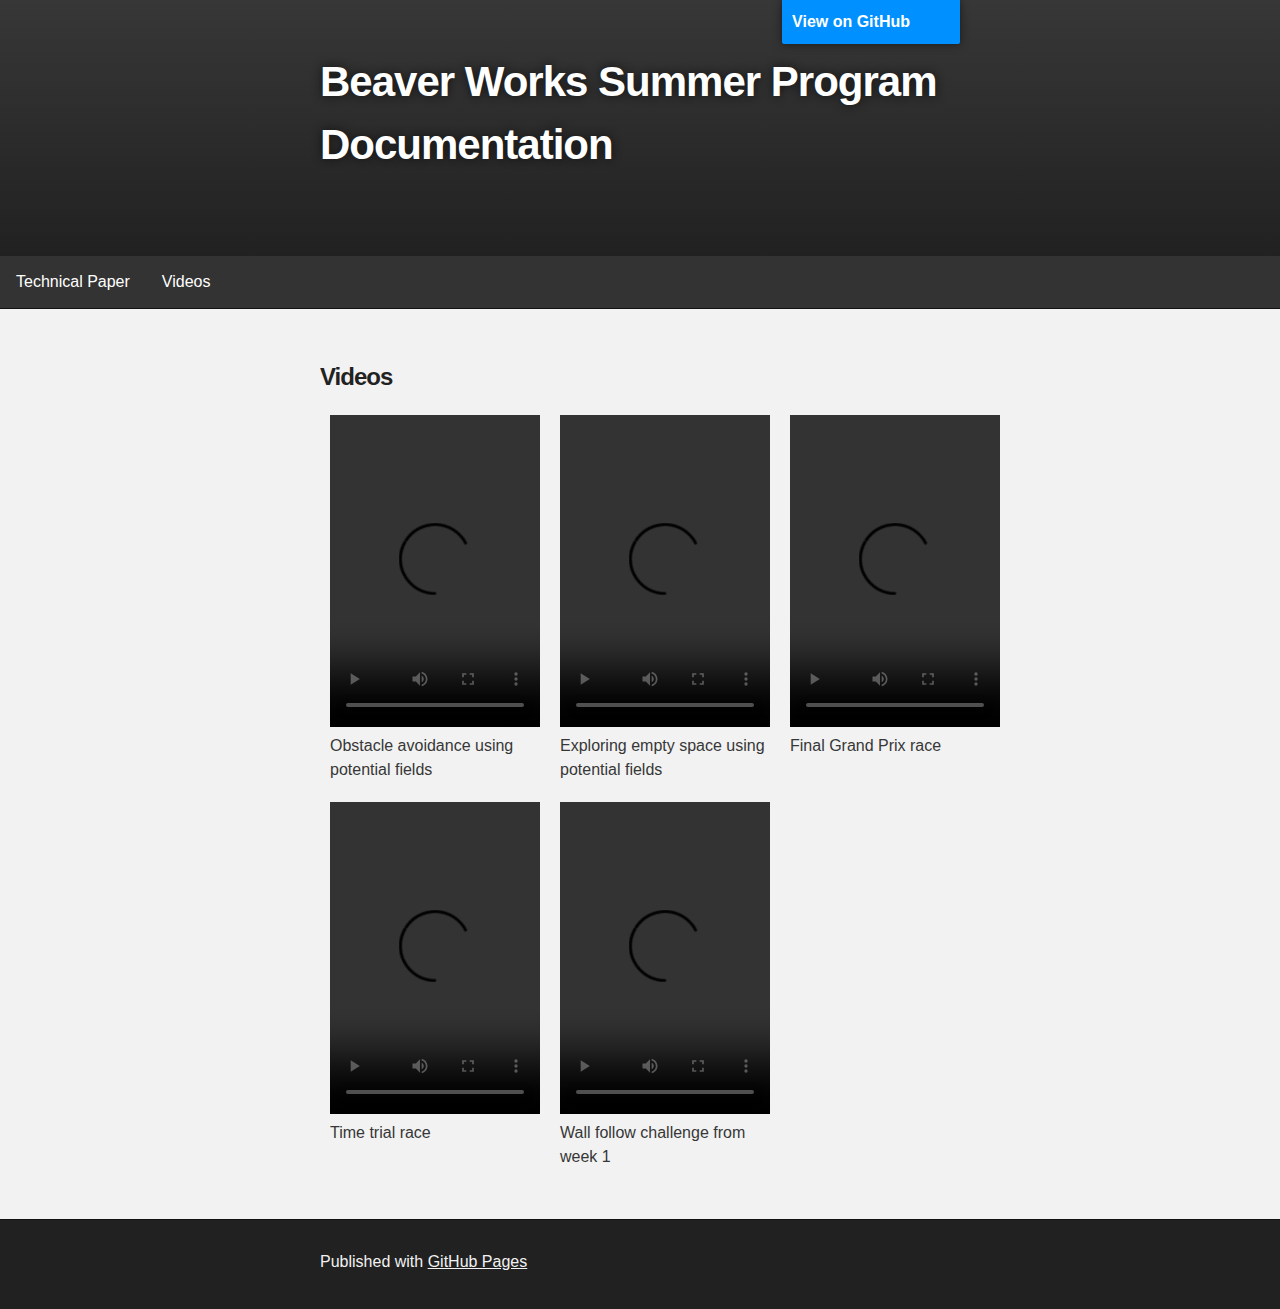
==== videos.html @ 40259bb3 "basic website" ====
<!DOCTYPE html>
<html>
	<head>
		<meta charset="utf-8">
		<meta http-equiv="X-UA-Compatible" content="chrome=1">

		<title>Beaver Works Summer Program Report</title>
		<link rel="stylesheet" type="text/css" media="screen" href="stylesheets/stylesheet.css">
		<meta name="final paper" content="width=device-width, initial-scale=1, user-scalable=no">
	</head>


	<body>
		<!-- HEADER -->
		<div id="header_wrap" class="outer">
			<header class="inner">	
				<a id="forkme_banner" href="https://github.com/mtan123456789/racecar_34">View on GitHub</a>
				<h1 id="project_title">Beaver Works Summer Program Documentation</h1>
				<h2 id="project_tagline"></h2><h2 id="project_tagline"></h2>

					<section id="downloads">
						<a class="zip_download_link" href="https://github.com/mtan123456789/gh-page-test/zipball/master">Download this project as a .zip file</a>
						<a class="tar_download_link" href="https://github.com/mtan123456789/gh-page-test/tarball/master">Download this project as a tar.gz file</a>
					</section>
			</header>
		</div>

		<!-- NAVIGATION BAR -->
		<ul>
			<li><a href="index.html">Technical Paper</a></li>
			<li><a href="videos.html">Videos</a></li>
		</ul>

		<!-- MAIN CONTENT -->
		<div id="main_content_wrap" class="outer">
			<section id="main_content" class="inner">
		

<h3>
<a id="videos" class="anchor" href="#videos" aria-hidden="true"><span aria-hidden="true" class="octicon octicon-link"></span></a>Videos</h3>
<!-- VIDEO SLIDESHOW 184-->
<table>
<tr>
<td>
	<video width="210" height="312" controls>
		<source src="/beaverworks-vm/videos/avoid.mp4" type="video/mp4">
	</video>
	<div>Obstacle avoidance using potential fields</div>
</td>
<td>
	<video width="210" height="312" controls>
		<source src="/beaverworks-vm/videos/explore.mp4" type="video/mp4">
	</video>
	<div>Exploring empty space using potential fields</div>
</td>
<td>
	<video width="210" height="312" controls>
		<source src="/beaverworks-vm/videos/grand_prix.mp4" type="video/mp4">
	</video>
	<div>Final Grand Prix race</div>
</td>
</tr>
<tr>
<td>
	<video width="210" height="312" controls>
		<source src="/beaverworks-vm/videos/time_trial.mp4" type="video/mp4">
	</video>
	<div>Time trial race</div>
</td>
<td>
	<video width="210" height="312" controls>
		<source src="/beaverworks-vm/videos/wall_follow.mp4" type="video/mp4">
	</video>
	<div>Wall follow challenge from week 1</div>
</td>
</tr>
</table>
			</section>
		</div>
		<!-- FOOTER  -->
		<div id="footer_wrap" class="outer">
		<footer class="inner">
			<p>Published with <a href="https://pages.github.com">GitHub Pages</a></p>
		</footer>
		</div>
	</body>
</html>
---- stylesheets/stylesheet.css ----
/*******************************************************************************
Slate Theme for GitHub Pages
by Jason Costello, @jsncostello
*******************************************************************************/

@import url(github-light.css);

/*******************************************************************************
MeyerWeb Reset
*******************************************************************************/

html, body, div, span, applet, object, iframe,
h1, h2, h3, h4, h5, h6, p, blockquote, pre,
a, abbr, acronym, address, big, cite, code,
del, dfn, em, img, ins, kbd, q, s, samp,
small, strike, strong, sub, sup, tt, var,
b, u, i, center,
dl, dt, dd, ol, ul, li,
fieldset, form, label, legend,
table, caption, tbody, tfoot, thead, tr, th, td,
article, aside, canvas, details, embed,
figure, figcaption, footer, header, hgroup,
menu, nav, output, ruby, section, summary,
time, mark, audio, video {
  margin: 0;
  padding: 0;
  border: 0;
  font: inherit;
  vertical-align: baseline;
}

/* HTML5 display-role reset for older browsers */
article, aside, details, figcaption, figure,
footer, header, hgroup, menu, nav, section {
  display: block;
}

ol, ul {
  list-style: none;
}

table {
  border-collapse: collapse;
  border-spacing: 0;
}

/*******************************************************************************
Theme Styles
*******************************************************************************/

body {
  box-sizing: border-box;
  color:#373737;
  background: #212121;
  font-size: 16px;
  font-family: 'Myriad Pro', Calibri, Helvetica, Arial, sans-serif;
  line-height: 1.5;
  -webkit-font-smoothing: antialiased;
}

h1, h2, h3, h4, h5, h6 {
  margin: 10px 0;
  font-weight: 700;
  color:#222222;
  font-family: 'Lucida Grande', 'Calibri', Helvetica, Arial, sans-serif;
  letter-spacing: -1px;
}

h1 {
  font-size: 36px;
  font-weight: 700;
}

h2 {
  padding-bottom: 10px;
  font-size: 32px;
  background: url('../images/bg_hr.png') repeat-x bottom;
}

h3 {
  font-size: 24px;
}

h4 {
  font-size: 21px;
}

h5 {
  font-size: 18px;
}

h6 {
  font-size: 16px;
}

p {
  margin: 10px 0 15px 0;
}

footer p {
  color: #f2f2f2;
}

a {
  text-decoration: none;
  color: #007edf;
  text-shadow: none;

  transition: color 0.5s ease;
  transition: text-shadow 0.5s ease;
  -webkit-transition: color 0.5s ease;
  -webkit-transition: text-shadow 0.5s ease;
  -moz-transition: color 0.5s ease;
  -moz-transition: text-shadow 0.5s ease;
  -o-transition: color 0.5s ease;
  -o-transition: text-shadow 0.5s ease;
  -ms-transition: color 0.5s ease;
  -ms-transition: text-shadow 0.5s ease;
}

a:hover, a:focus {text-decoration: underline;}

footer a {
  color: #F2F2F2;
  text-decoration: underline;
}

em {
  font-style: italic;
}

strong {
  font-weight: bold;
}

img {
  position: relative;
  margin: 0 auto;
  max-width: 739px;
  padding: 5px;
  margin: 10px 0 10px 0;
  border: 1px solid #ebebeb;

  box-shadow: 0 0 5px #ebebeb;
  -webkit-box-shadow: 0 0 5px #ebebeb;
  -moz-box-shadow: 0 0 5px #ebebeb;
  -o-box-shadow: 0 0 5px #ebebeb;
  -ms-box-shadow: 0 0 5px #ebebeb;
}

p img {
  display: inline;
  margin: 0;
  padding: 0;
  vertical-align: middle;
  text-align: center;
  border: none;
}

pre, code {
  width: 100%;
  color: #222;
  background-color: #fff;

  font-family: Monaco, "Bitstream Vera Sans Mono", "Lucida Console", Terminal, monospace;
  font-size: 14px;

  border-radius: 2px;
  -moz-border-radius: 2px;
  -webkit-border-radius: 2px;
}

pre {
  width: 100%;
  padding: 10px;
  box-shadow: 0 0 10px rgba(0,0,0,.1);
  overflow: auto;
}

code {
  padding: 3px;
  margin: 0 3px;
  box-shadow: 0 0 10px rgba(0,0,0,.1);
}

pre code {
  display: block;
  box-shadow: none;
}

blockquote {
  color: #666;
  margin-bottom: 20px;
  padding: 0 0 0 20px;
  border-left: 3px solid #bbb;
}


ul, ol, dl {
  margin-bottom: 15px
}

ul {
  list-style-type: none;
  margin: 0;
  padding: 0;
  overflow: hidden;
  background-color: #333;
}
li {
   float: left;
}

li a {
    display: block;
    color: white;
    text-align: center;
    padding: 14px 16px;
    text-decoration: none;
}

li a:hover {
    background-color: #111;
}
ol {
  list-style-position: inside;
  list-style: decimal;
  padding-left: 20px;
}

dl dt {
  font-weight: bold;
}

dl dd {
  padding-left: 20px;
  font-style: italic;
}

dl p {
  padding-left: 20px;
  font-style: italic;
}

hr {
  height: 1px;
  margin-bottom: 5px;
  border: none;
  background: url('../images/bg_hr.png') repeat-x center;
}

table {
  border: 0;
  border-style: none;
  margin-bottom: 20px;
  text-align: left;
 }

th {
  font-family: 'Lucida Grande', 'Helvetica Neue', Helvetica, Arial, sans-serif;
  padding: 10px;
  background: #373737;
  color: #fff;
 }

td {
  padding: 10px;
  border: 0px;
 }

form {
  background: #f2f2f2;
  padding: 20px;
}

/*******************************************************************************
Full-Width Styles
*******************************************************************************/

.outer {
  width: 100%;
}

.inner {
  position: relative;
  max-width: 640px;
  padding: 20px 10px;
  margin: 0 auto;
}

#forkme_banner {
  display: block;
  position: absolute;
  top:0;
  right: 10px;
  z-index: 10;
  padding: 10px 50px 10px 10px;
  color: #fff;
  background: url('../images/blacktocat.png') #0090ff no-repeat 95% 50%;
  font-weight: 700;
  box-shadow: 0 0 10px rgba(0,0,0,.5);
  border-bottom-left-radius: 2px;
  border-bottom-right-radius: 2px;
}

#header_wrap {
  background: #212121;
  background: -moz-linear-gradient(top, #373737, #212121);
  background: -webkit-linear-gradient(top, #373737, #212121);
  background: -ms-linear-gradient(top, #373737, #212121);
  background: -o-linear-gradient(top, #373737, #212121);
  background: linear-gradient(top, #373737, #212121);
}

#header_wrap .inner {
  padding: 50px 10px 30px 10px;
}

#project_title {
  margin: 0;
  color: #fff;
  font-size: 42px;
  font-weight: 700;
  text-shadow: #111 0px 0px 10px;
}

#project_tagline {
  color: #fff;
  font-size: 24px;
  font-weight: 300;
  background: none;
  text-shadow: #111 0px 0px 10px;
}

#downloads {
  position: absolute;
  width: 210px;
  z-index: 10;
  bottom: -40px;
  right: 0;
  height: 70px;
  background: url('../images/icon_download.png') no-repeat 0% 90%;
}

.zip_download_link {
  display: block;
  float: right;
  width: 90px;
  height:70px;
  text-indent: -5000px;
  overflow: hidden;
  background: url(../images/sprite_download.png) no-repeat bottom left;
}

.tar_download_link {
  display: block;
  float: right;
  width: 90px;
  height:70px;
  text-indent: -5000px;
  overflow: hidden;
  background: url(../images/sprite_download.png) no-repeat bottom right;
  margin-left: 10px;
}

.zip_download_link:hover {
  background: url(../images/sprite_download.png) no-repeat top left;
}

.tar_download_link:hover {
  background: url(../images/sprite_download.png) no-repeat top right;
}

#main_content_wrap {
  background: #f2f2f2;
  border-top: 1px solid #111;
  border-bottom: 1px solid #111;
}

#main_content {
  padding-top: 40px;
}

#footer_wrap {
  background: #212121;
}
  

/*******************************************************************************
Small Device Styles
*******************************************************************************/

@media screen and (max-width: 480px) {
  body {
    font-size:14px;
  }

  #downloads {
    display: none;
  }

  .inner {
    min-width: 320px;
    max-width: 480px;
  }

  #project_title {
  font-size: 32px;
  }

  h1 {
    font-size: 28px;
  }

  h2 {
    font-size: 24px;
  }

  h3 {
    font-size: 21px;
  }

  h4 {
    font-size: 18px;
  }

  h5 {
    font-size: 14px;
  }

  h6 {
    font-size: 12px;
  }

  code, pre {
    min-width: 320px;
    max-width: 480px;
    font-size: 11px;
  }


}
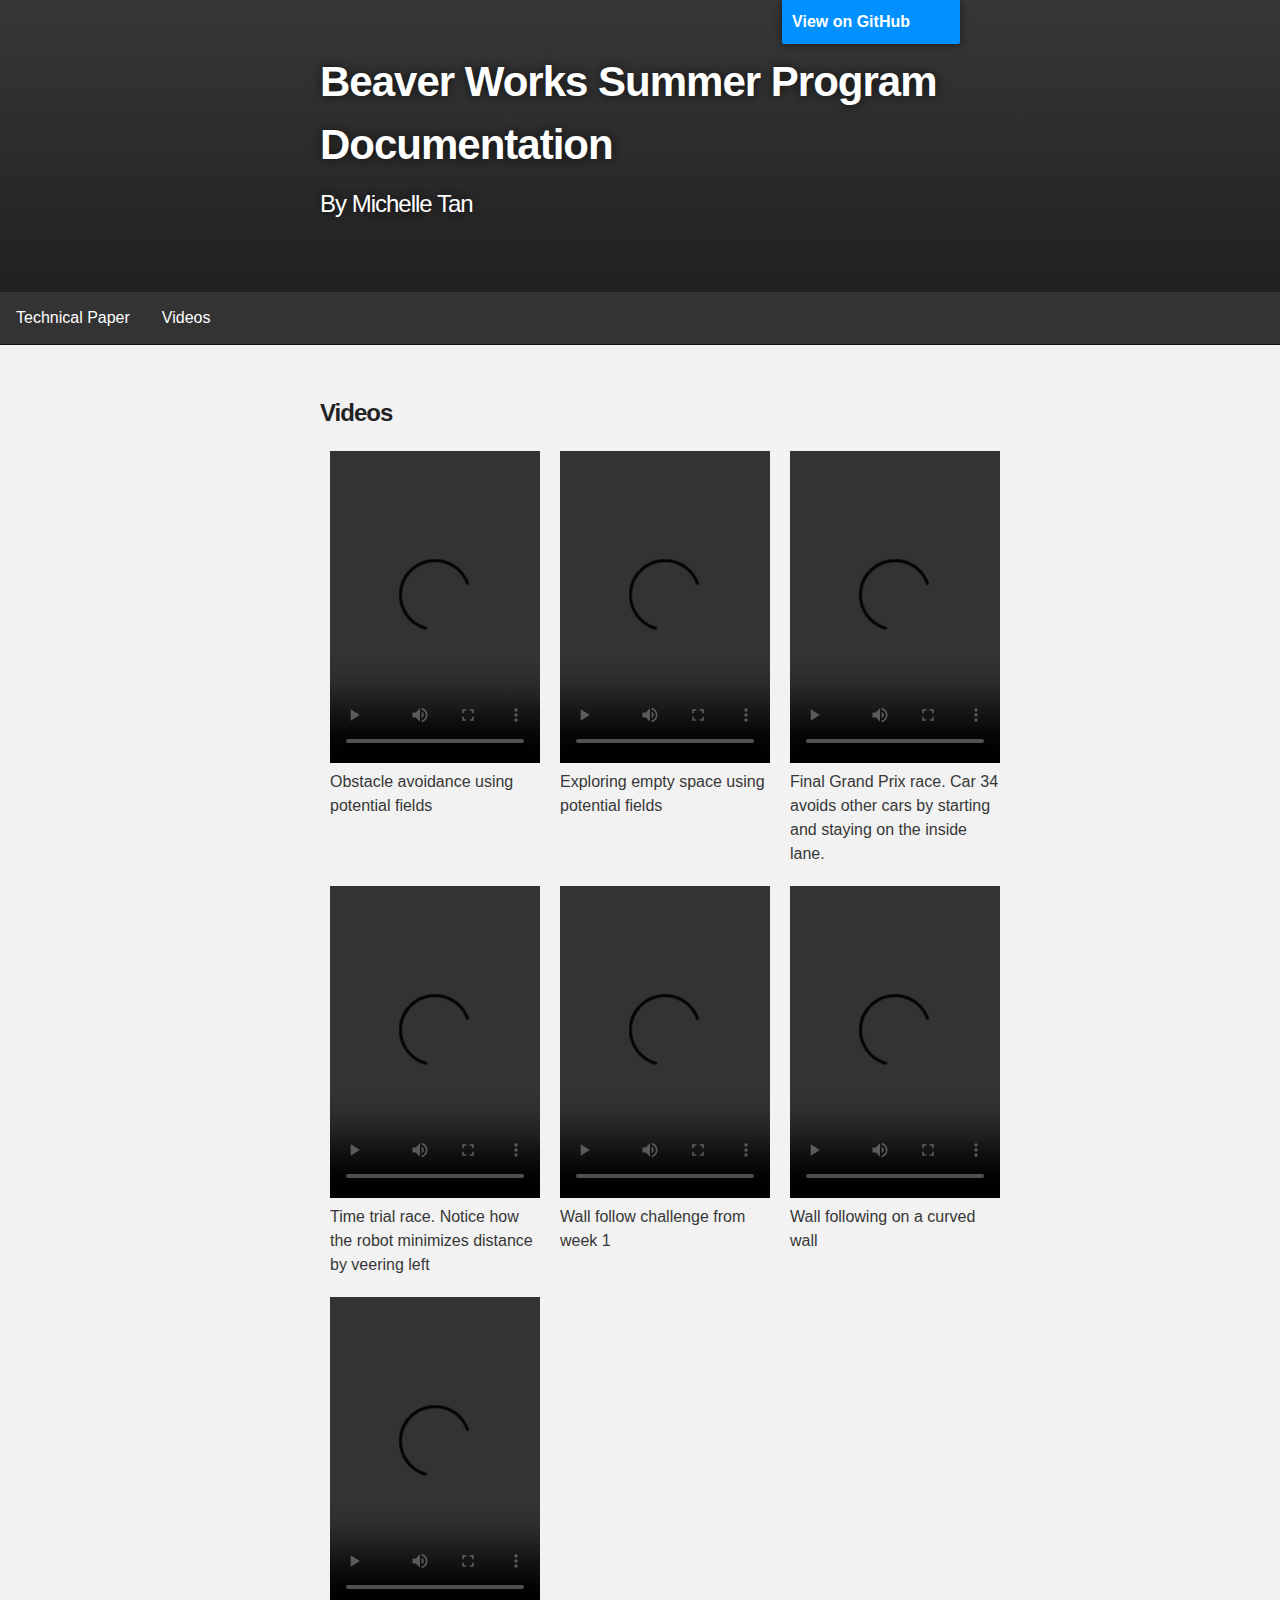
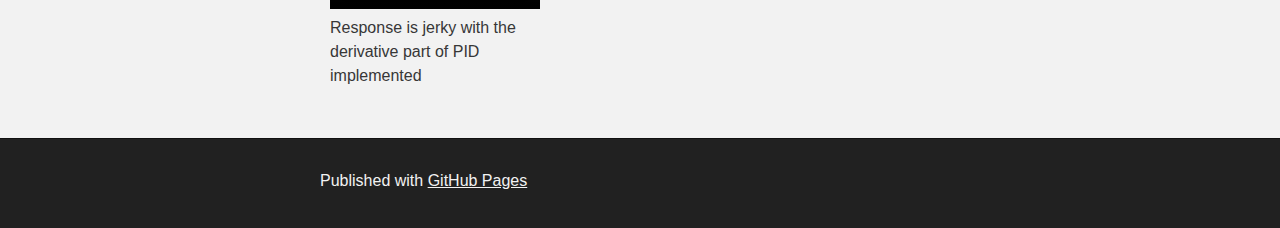
==== commit 750846a1: "author is white" ====
--- a/videos.html
+++ b/videos.html
@@ -16,7 +16,7 @@
 			<header class="inner">	
 				<a id="forkme_banner" href="https://github.com/mtan123456789/racecar_34">View on GitHub</a>
 				<h1 id="project_title">Beaver Works Summer Program Documentation</h1>
-				<h2 id="project_tagline"></h2><h2 id="project_tagline"></h2>
+				<h2 id="project_tagline">By Michelle Tan</h2><h2 id="project_tagline"></h2>
 
 					<section id="downloads">
 						<a class="zip_download_link" href="https://github.com/mtan123456789/gh-page-test/zipball/master">Download this project as a .zip file</a>
@@ -57,7 +57,7 @@
 	<video width="210" height="312" controls>
 		<source src="/beaverworks-vm/videos/grand_prix.mp4" type="video/mp4">
 	</video>
-	<div>Final Grand Prix race</div>
+	<div>Final Grand Prix race. Car 34 avoids other cars by starting and staying on the inside lane. </div>
 </td>
 </tr>
 <tr>
@@ -65,13 +65,27 @@
 	<video width="210" height="312" controls>
 		<source src="/beaverworks-vm/videos/time_trial.mp4" type="video/mp4">
 	</video>
-	<div>Time trial race</div>
+	<div>Time trial race. Notice how the robot minimizes distance by veering left</div>
 </td>
 <td>
 	<video width="210" height="312" controls>
 		<source src="/beaverworks-vm/videos/wall_follow.mp4" type="video/mp4">
 	</video>
 	<div>Wall follow challenge from week 1</div>
+</td>
+<td>
+	<video width="210" height="312" controls>
+		<source src="/beaverworks-vm/videos/curve_wall.mp4" type="video/mp4">
+	</video>
+	<div>Wall following on a curved wall</div>
+</td>
+</tr>
+<tr>
+<td>
+	<video width="210" height="312" controls>
+		<source src="/beaverworks-vm/videos/jerk.mp4" type="video/mp4">
+	</video>
+	<div>Response is jerky with the derivative part of PID implemented</div>
 </td>
 </tr>
 </table>
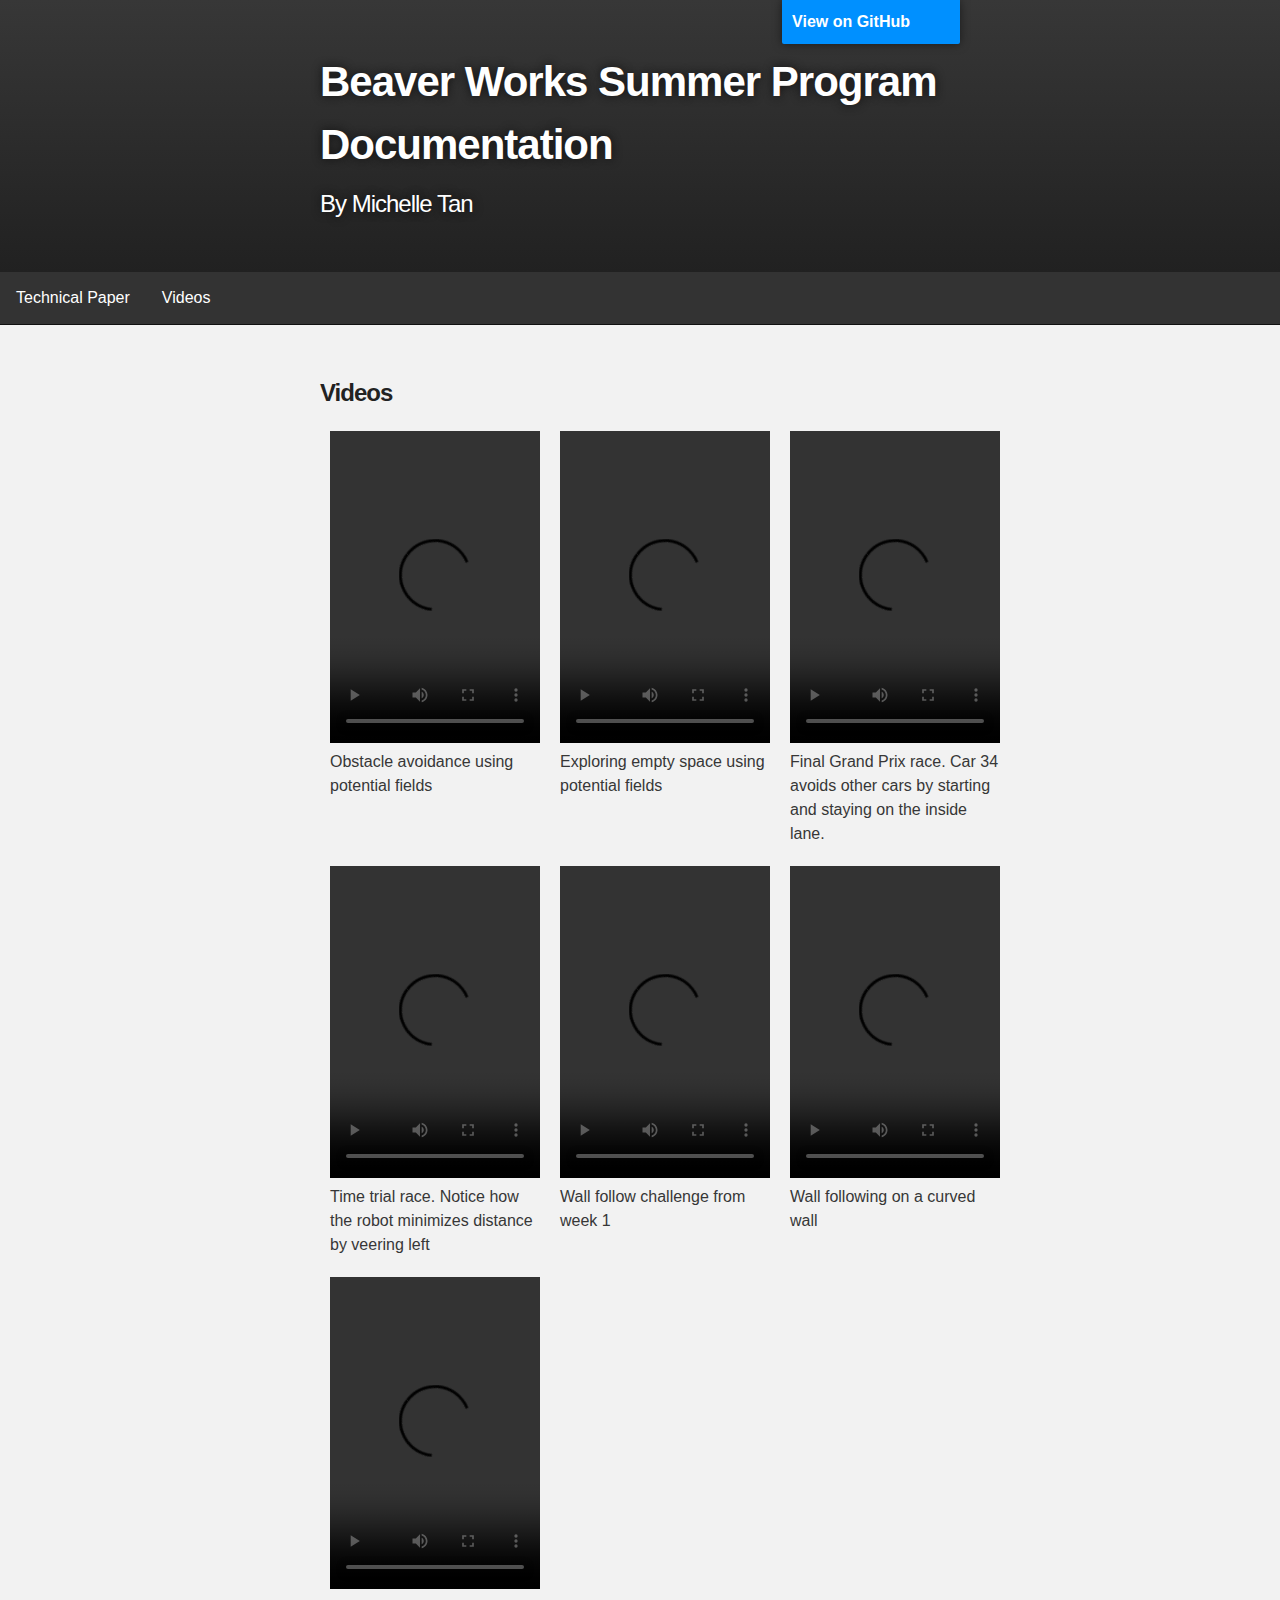
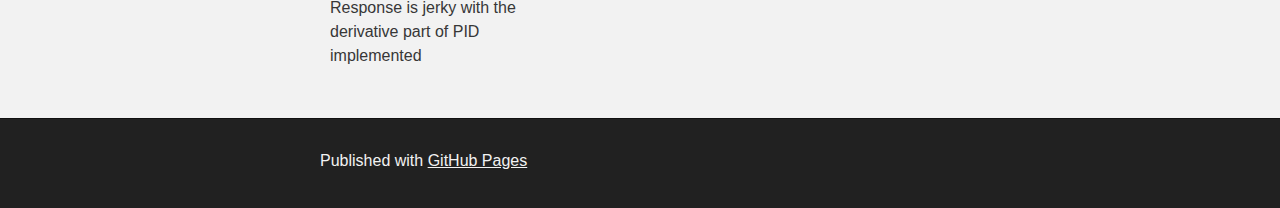
==== commit 52158531: "final" ====
--- a/videos.html
+++ b/videos.html
@@ -16,12 +16,8 @@
 			<header class="inner">	
 				<a id="forkme_banner" href="https://github.com/mtan123456789/racecar_34">View on GitHub</a>
 				<h1 id="project_title">Beaver Works Summer Program Documentation</h1>
-				<h2 id="project_tagline">By Michelle Tan</h2><h2 id="project_tagline"></h2>
+				<h2 id="project_tagline">By Michelle Tan</h2>
 
-					<section id="downloads">
-						<a class="zip_download_link" href="https://github.com/mtan123456789/gh-page-test/zipball/master">Download this project as a .zip file</a>
-						<a class="tar_download_link" href="https://github.com/mtan123456789/gh-page-test/tarball/master">Download this project as a tar.gz file</a>
-					</section>
 			</header>
 		</div>
 
